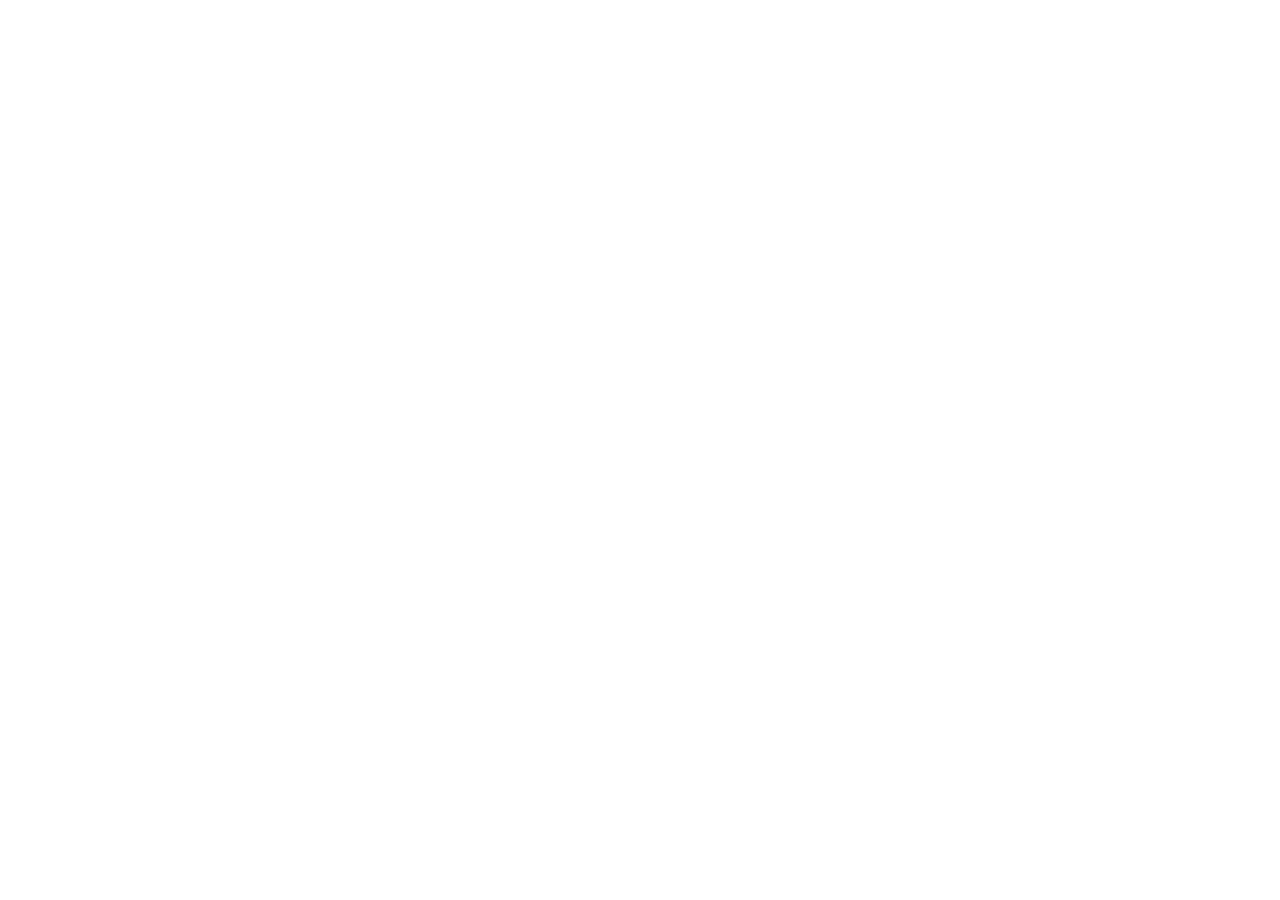
==== login.html @ d7dd7edd "Initial Commit" ====
<!DOCTYPE html>
<html lang="en">
<head>
    <meta charset="UTF-8">
    <meta name="viewport" content="width=device-width, initial-scale=1.0">
    <title>Document</title>
    <link rel="stylesheet" href="style.css">
</head>
<body>
    <section>

    </section>
</body>
</html>
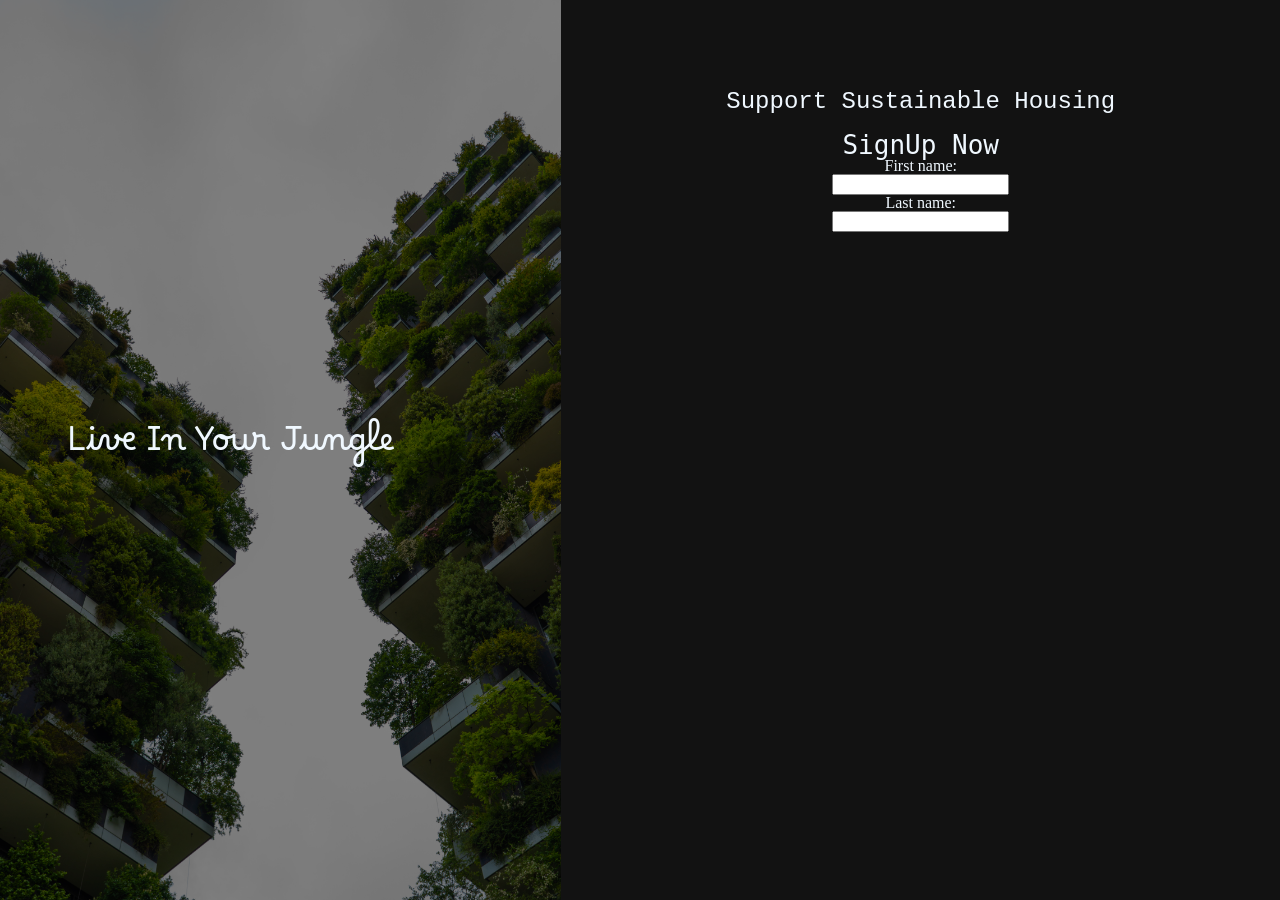
==== commit 42d8bbcf: "Entered Image" ====
--- a/login.html
+++ b/login.html
@@ -4,11 +4,35 @@
     <meta charset="UTF-8">
     <meta name="viewport" content="width=device-width, initial-scale=1.0">
     <title>Document</title>
+    <link rel="stylesheet" href="reset.css ">
     <link rel="stylesheet" href="style.css">
 </head>
 <body>
-    <section>
-
+    <section class="login-container">
+        <div class="image-container">
+            <div class="wrapper">
+                <h2 class="pic-caption">Live In Your Jungle</h2>
+            <img class="login-pic" src="image.jpg" alt="">
+            </div>
+        </div>
+        <div class="form-container">
+            <h1 class="call-to-action">Support Sustainable Housing</h1>
+            <form action="" method="post">
+                <h2 class="prompt">SignUp Now</h2>
+                <div class="first-name-wrapper">
+                    <label for="fname">First name:</label>
+                <br>
+                <input type="text" id="fname" name="fname">
+                </div>
+                <div class="last-name-wrapper">
+                    <label for="lname">Last name:</label>
+                    <br>
+                <input type="text" id="lname" name="lname">
+                </div>
+                
+            </form>
+            
+        </div>
     </section>
 </body>
 </html>
--- a/style.css
+++ b/style.css
@@ -0,0 +1,54 @@
+@import url('https://fonts.googleapis.com/css2?family=Borel&display=swap');
+body{
+    background-color: #121212;
+}
+.login-container{
+    z-index: 1;
+    display: flex;
+    flex-direction: row;
+    flex-wrap: nowrap;
+    height: 100vh;
+    overflow: hidden;
+    text-align: center;
+    background-color: #121212;
+}
+
+.login-pic{
+    min-width: 50%;
+    max-width: 100%;
+    height: 100vh;
+    background-size: cover;
+    background: #000000c1;
+    background-blend-mode: darken;
+    filter: brightness(50%) !important;
+}
+
+.pic-caption {
+    z-index: 2;
+    position: absolute;
+    top: 50%;
+    left: 18%;
+    transform: translate(-50%, -50%);
+    font-family: 'Borel';
+    color: aliceblue;
+    font-size: 2em;
+}
+
+.form-container{
+    display: flex;
+    flex-direction: column;
+    width: 60vw;
+    text-align: center;
+    color: aliceblue;
+}
+
+.call-to-action{
+    margin-top: 10vh;
+    font-family: 'Courier New', Courier, monospace;
+    font-size: 1.5em;
+}
+.prompt{
+    margin-top: 2vh;
+    font-family: monospace;
+    font-size: 2em;
+}
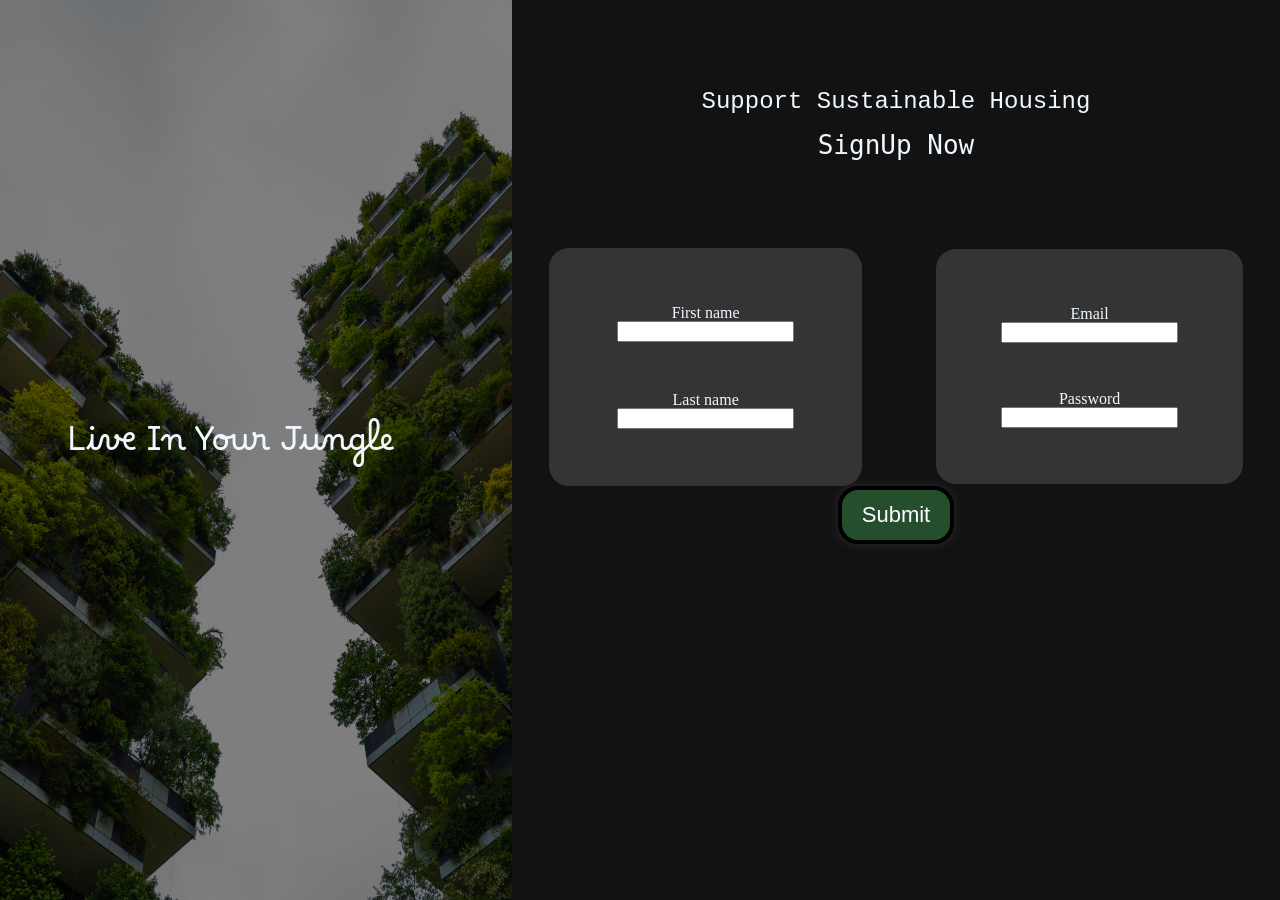
==== commit 1bda36e9: "Completed Form" ====
--- a/login.html
+++ b/login.html
@@ -17,19 +17,33 @@
         </div>
         <div class="form-container">
             <h1 class="call-to-action">Support Sustainable Housing</h1>
-            <form action="" method="post">
-                <h2 class="prompt">SignUp Now</h2>
-                <div class="first-name-wrapper">
-                    <label for="fname">First name:</label>
-                <br>
-                <input type="text" id="fname" name="fname">
+            <h2 class="prompt">SignUp Now</h2>
+            <form action="">
+
+                <div class="input-row">
+                    <div class="form-element-wrapper">
+                        <div class="form-element">
+                            <label for="fname">First name</label>
+                        <input type="text" id="fname" name="fname">
+                        </div>
+                        <div class="form-element">
+                            <label for="lname">Last name</label>
+                        <input type="text" id="lname" name="lname">
+                        </div>
+                    </div>
+    
+                    <div class="form-element-wrapper">
+                        <div class="form-element">
+                            <label for="lname">Email</label>
+                        <input type="email" id="lname" name="lname">
+                        </div>
+                        <div class="form-element">
+                            <label for="lname">Password</label>
+                        <input type="password" id="lname" name="lname">
+                        </div>
+                    </div>  
                 </div>
-                <div class="last-name-wrapper">
-                    <label for="lname">Last name:</label>
-                    <br>
-                <input type="text" id="lname" name="lname">
-                </div>
-                
+                <input type="submit" value="Submit" class="submit-button">
             </form>
             
         </div>
--- a/style.css
+++ b/style.css
@@ -1,4 +1,5 @@
 @import url('https://fonts.googleapis.com/css2?family=Borel&display=swap');
+@import url('https://fonts.googleapis.com/css2?family=Quicksand&display=swap');
 body{
     background-color: #121212;
 }
@@ -11,8 +12,11 @@
     overflow: hidden;
     text-align: center;
     background-color: #121212;
+    width: 100vw;
 }
-
+.image-container{
+    width: 40vw;
+}
 .login-pic{
     min-width: 50%;
     max-width: 100%;
@@ -52,3 +56,46 @@
     font-family: monospace;
     font-size: 2em;
 }
+
+form{
+    margin-top: 10vh;
+    
+}
+.input-row{
+    display: flex;
+    flex-direction: row;
+    justify-content: space-around;
+}
+.form-element-wrapper{
+    display: flex;
+    flex-direction: column;
+    background-color: #53535387;
+    padding: 2em;
+    border-radius: 20px;
+    margin: auto;
+}
+
+.form-element{
+    margin: 10%;
+}
+
+.submit-button{
+    background-color: #254e2c;
+    color: #fff;
+    font-family: Arial;
+    font-size: 22px;
+    font-weight: 400;
+    font-style: normal;
+    text-decoration: none;
+    padding: 12px 20px;
+    border: 4px solid #000;
+    border-radius: 20px;
+    display: inline-block;
+    box-shadow: 0px 0px 10px 0px #2D2D2D;
+}
+.submit-button:hover{
+    box-shadow: 0 0 20px 0 rgba(0, 0, 0, 0.2);
+}
+submit-button:active{
+    transform: scale(0.95);
+}
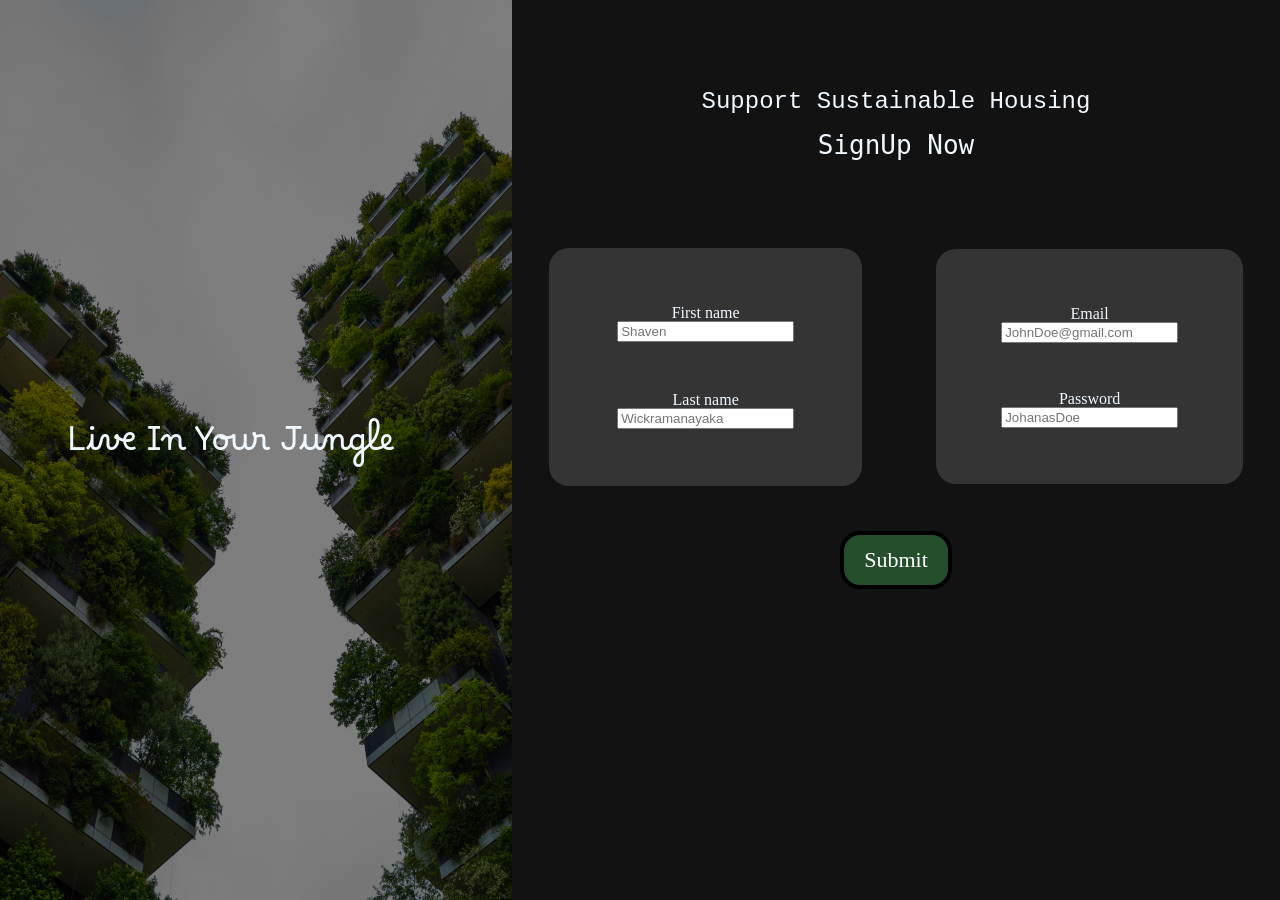
==== commit d26e7bcf: "Final Commit" ====
--- a/login.html
+++ b/login.html
@@ -24,22 +24,22 @@
                     <div class="form-element-wrapper">
                         <div class="form-element">
                             <label for="fname">First name</label>
-                        <input type="text" id="fname" name="fname">
+                        <input type="text" id="fname" name="fname" placeholder="Shaven">
                         </div>
                         <div class="form-element">
                             <label for="lname">Last name</label>
-                        <input type="text" id="lname" name="lname">
+                        <input type="text" id="lname" name="lname" placeholder="Wickramanayaka">
                         </div>
                     </div>
     
                     <div class="form-element-wrapper">
                         <div class="form-element">
                             <label for="lname">Email</label>
-                        <input type="email" id="lname" name="lname">
+                        <input type="email" id="lname" name="lname" placeholder="JohnDoe@gmail.com">
                         </div>
                         <div class="form-element">
                             <label for="lname">Password</label>
-                        <input type="password" id="lname" name="lname">
+                        <input type="password" id="lname" name="lname" placeholder="JohanasDoe">
                         </div>
                     </div>  
                 </div>
--- a/style.css
+++ b/style.css
@@ -78,11 +78,15 @@
 .form-element{
     margin: 10%;
 }
-
+label{
+    font-family: 'Quicksand';
+    margin-bottom: 3vh !important;
+}
 .submit-button{
+    margin-top: 5vh;
+    font-family: 'Quicksand';
     background-color: #254e2c;
     color: #fff;
-    font-family: Arial;
     font-size: 22px;
     font-weight: 400;
     font-style: normal;
@@ -91,11 +95,10 @@
     border: 4px solid #000;
     border-radius: 20px;
     display: inline-block;
-    box-shadow: 0px 0px 10px 0px #2D2D2D;
 }
 .submit-button:hover{
-    box-shadow: 0 0 20px 0 rgba(0, 0, 0, 0.2);
+    filter: brightness(60%);
 }
 submit-button:active{
-    transform: scale(0.95);
+    transform: scale(1);
 }
